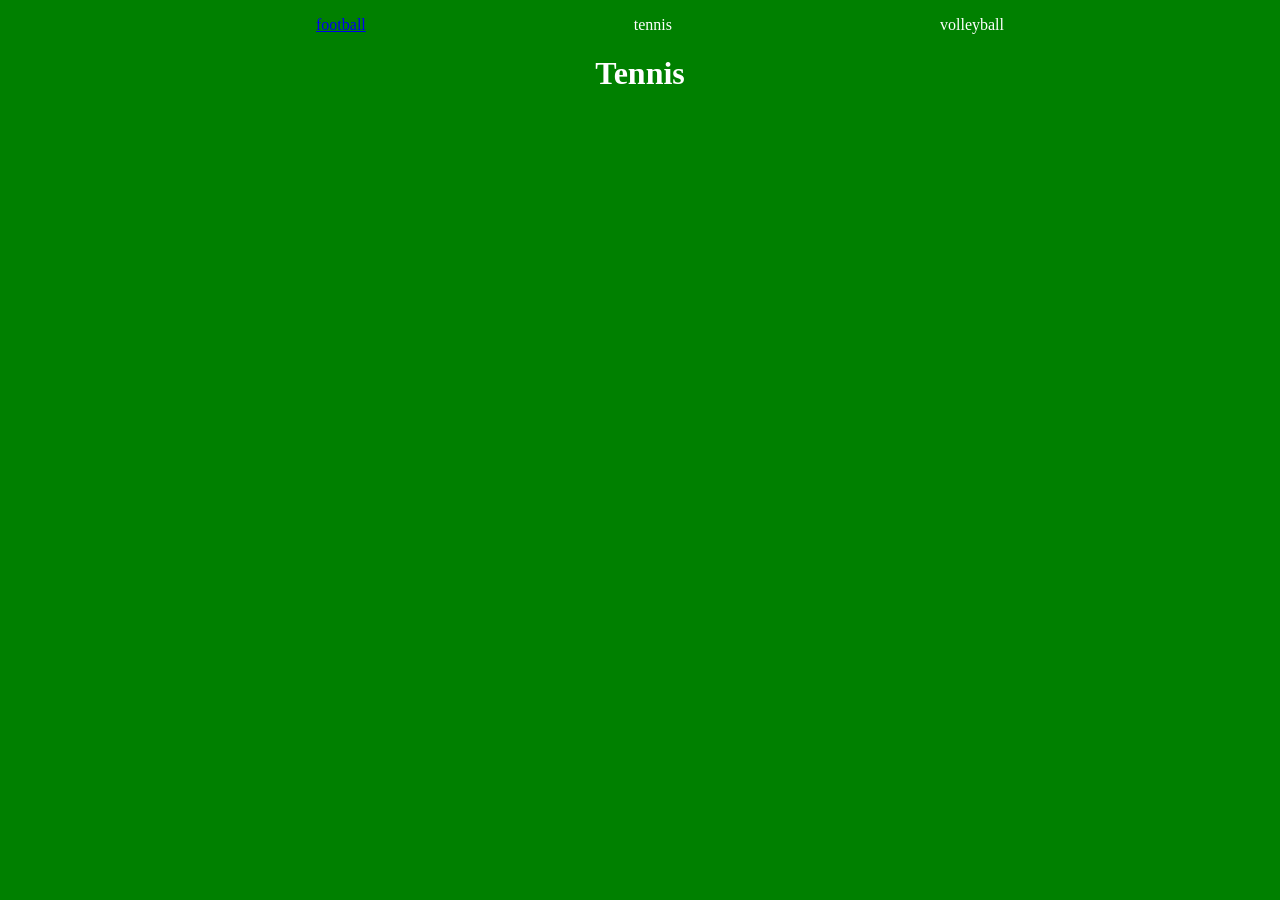
==== tennis.html @ c2c243f4 "upload" ====
<!doctype html>
<html lang="en">
  <head>
    <title>Tennis</title>
    <meta charset="utf-8" />
    <meta
      name="viewport"
      content="width=device-width, initial-scale=1, shrink-to-fit=no"
    />
    <link rel="stylesheet" href="./styles.css" />
  </head>

  <body class="backgroundtennis">
    <nav>
      <div>
        <ul class="tagalighn">
          <li><a href="/index.html"> football</a></li>
          <li>tennis</li>
          <li>volleyball</li>
        </ul>
      </div>
    </nav>

    <h1>Tennis</h1>
  </body>
</html>
---- styles.css ----
.footballBody {
  background-color: red;
}
.backgroundtennis{
background-color: green;

}

h1 {
  color: white;
  text-align: center;
}

#RolandoPicture {
  border-radius: 50%;
}

.footballpar {
  color: white;
  margin:5px ;
  padding: 25px;
  

}

.footballpic {
  display: flex;

  flex-direction: column;
  }


.tagalighn{
  color: white;

  display: flex;
  justify-content: space-evenly;
}

li {
  list-style:  none;
}
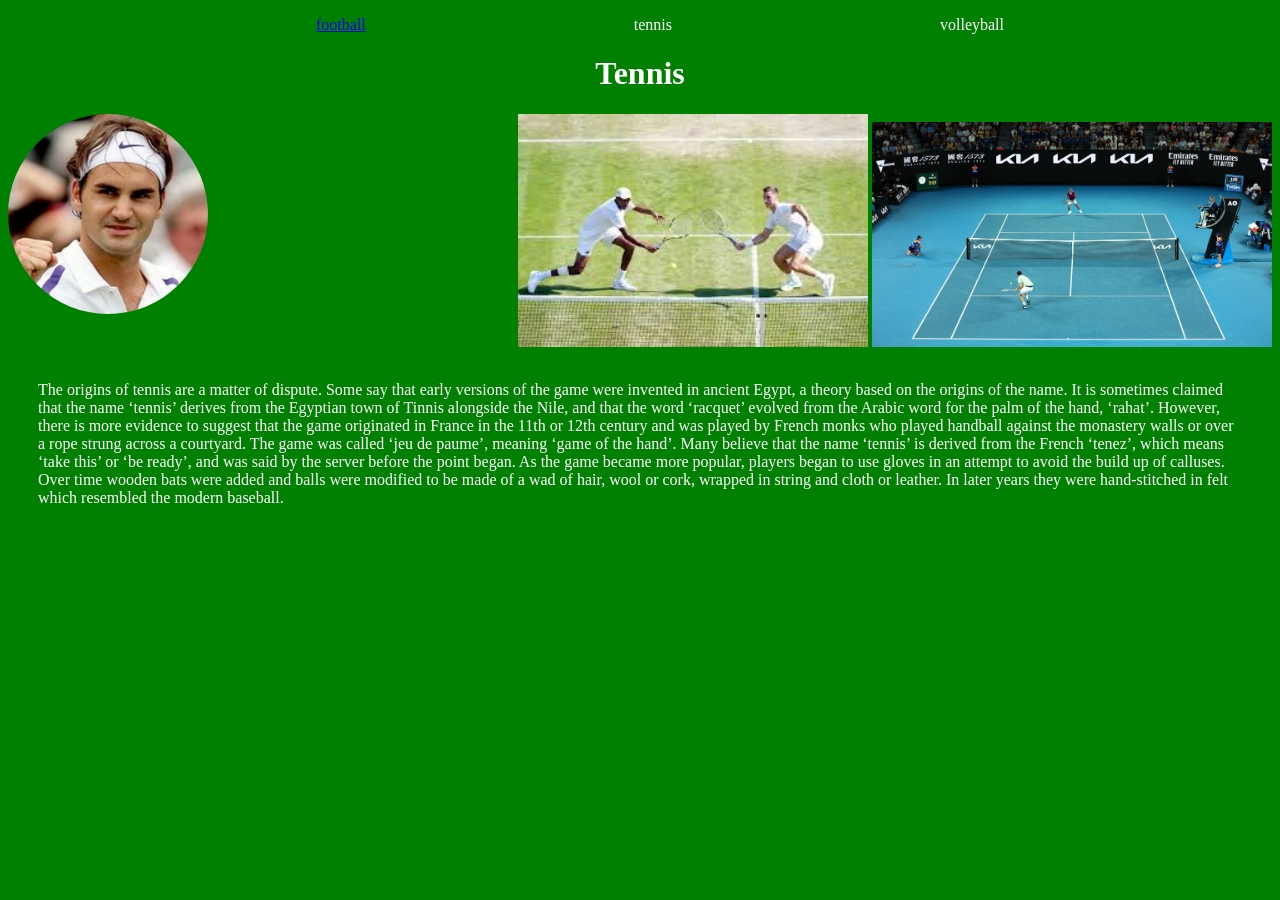
==== commit c4df03bd: "GG" ====
--- a/tennis.html
+++ b/tennis.html
@@ -22,5 +22,38 @@
     </nav>
 
     <h1>Tennis</h1>
+
+    <div class="tennisplayer">
+      <img
+        class="tennisplayerimg"
+        src="./pics/famoustennisplayer.jpg"
+        alt="famoustennisplayer"
+        width="200px"
+      />
+      <div class="class">
+        <img src="./pics/tennisdoubles.jpg" class="" alt="" width="350px" />
+        <img src="./pics/tennismatch.avif" alt="" width="400px" />
+      </div>
+    </div>
+
+    <p>
+      The origins of tennis are a matter of dispute. Some say that early
+      versions of the game were invented in ancient Egypt, a theory based on the
+      origins of the name. It is sometimes claimed that the name ‘tennis’
+      derives from the Egyptian town of Tinnis alongside the Nile, and that the
+      word ‘racquet’ evolved from the Arabic word for the palm of the hand,
+      ‘rahat’. However, there is more evidence to suggest that the game
+      originated in France in the 11th or 12th century and was played by French
+      monks who played handball against the monastery walls or over a rope
+      strung across a courtyard. The game was called ‘jeu de paume’, meaning
+      ‘game of the hand’. Many believe that the name ‘tennis’ is derived from
+      the French ‘tenez’, which means ‘take this’ or ‘be ready’, and was said by
+      the server before the point began. As the game became more popular,
+      players began to use gloves in an attempt to avoid the build up of
+      calluses. Over time wooden bats were added and balls were modified to be
+      made of a wad of hair, wool or cork, wrapped in string and cloth or
+      leather. In later years they were hand-stitched in felt which resembled
+      the modern baseball.
+    </p>
   </body>
 </html>
--- a/styles.css
+++ b/styles.css
@@ -37,6 +37,31 @@
   justify-content: space-evenly;
 }
 
+.picFlex {
+  display: flex;
+  justify-content: space-between;
+}
+
 li {
   list-style:  none;
-}+}
+
+
+.tennisplayerimg{
+  border-radius: 50%;
+  width: 200px;
+  height: 200px;
+}
+
+.tennisplayer{
+
+  display: flex;
+  justify-content: space-between;
+}
+
+p {
+  color: white;
+  margin:5px ;
+  padding: 25px;
+}
+
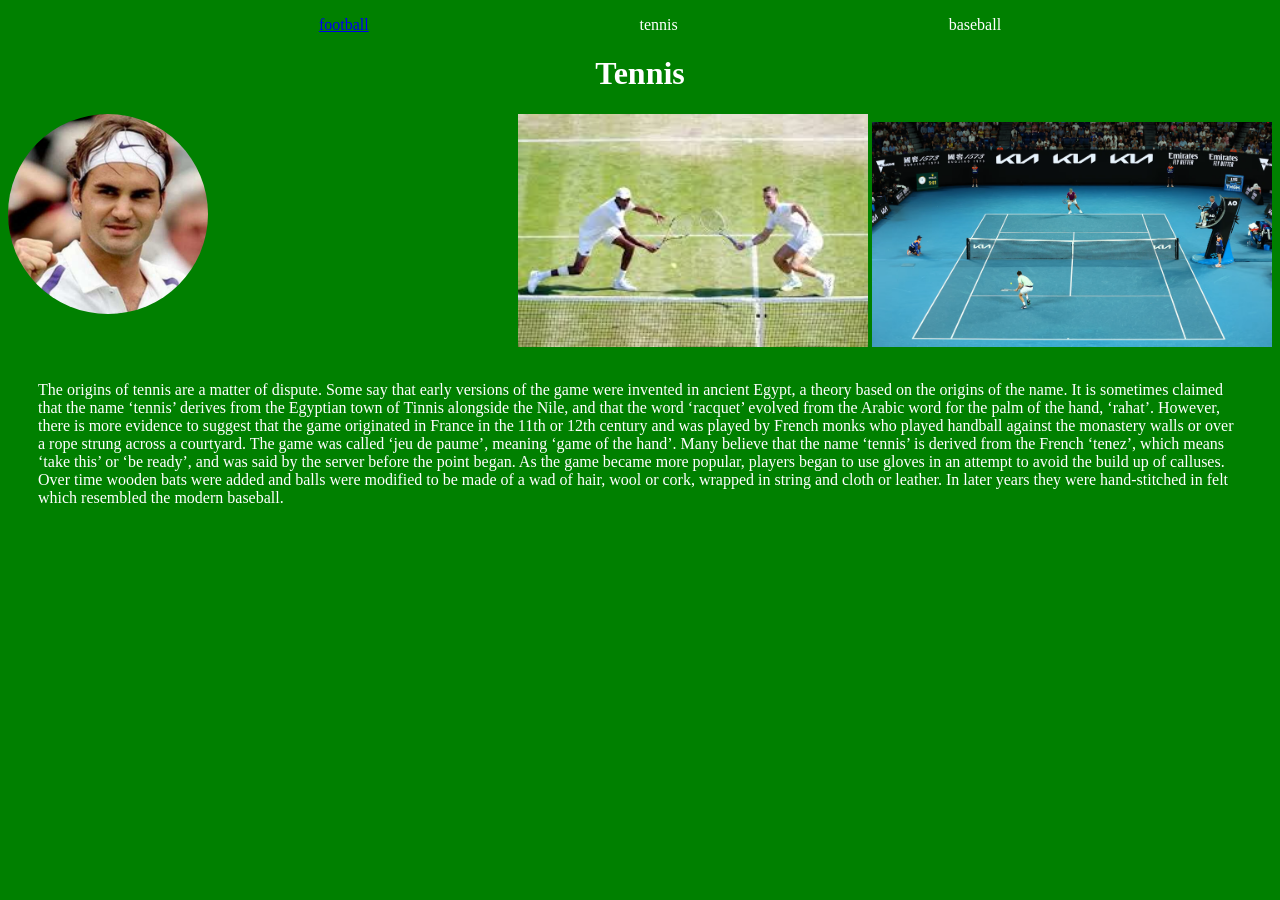
==== commit f41576ed: "update" ====
--- a/tennis.html
+++ b/tennis.html
@@ -16,7 +16,7 @@
         <ul class="tagalighn">
           <li><a href="/index.html"> football</a></li>
           <li>tennis</li>
-          <li>volleyball</li>
+          <li>baseball</li>
         </ul>
       </div>
     </nav>
--- a/styles.css
+++ b/styles.css
@@ -62,6 +62,29 @@
 p {
   color: white;
   margin:5px ;
-  padding: 25px;
+  padding: 25px
 }
 
+@media (max-width:600px) {
+  
+.picFlex {
+  flex-direction: column;
+  align-items: center
+
+}
+p {
+
+  font-size: 1.5em;
+
+
+
+
+
+}
+
+h1 {
+  font-size: 5em;
+
+
+}
+
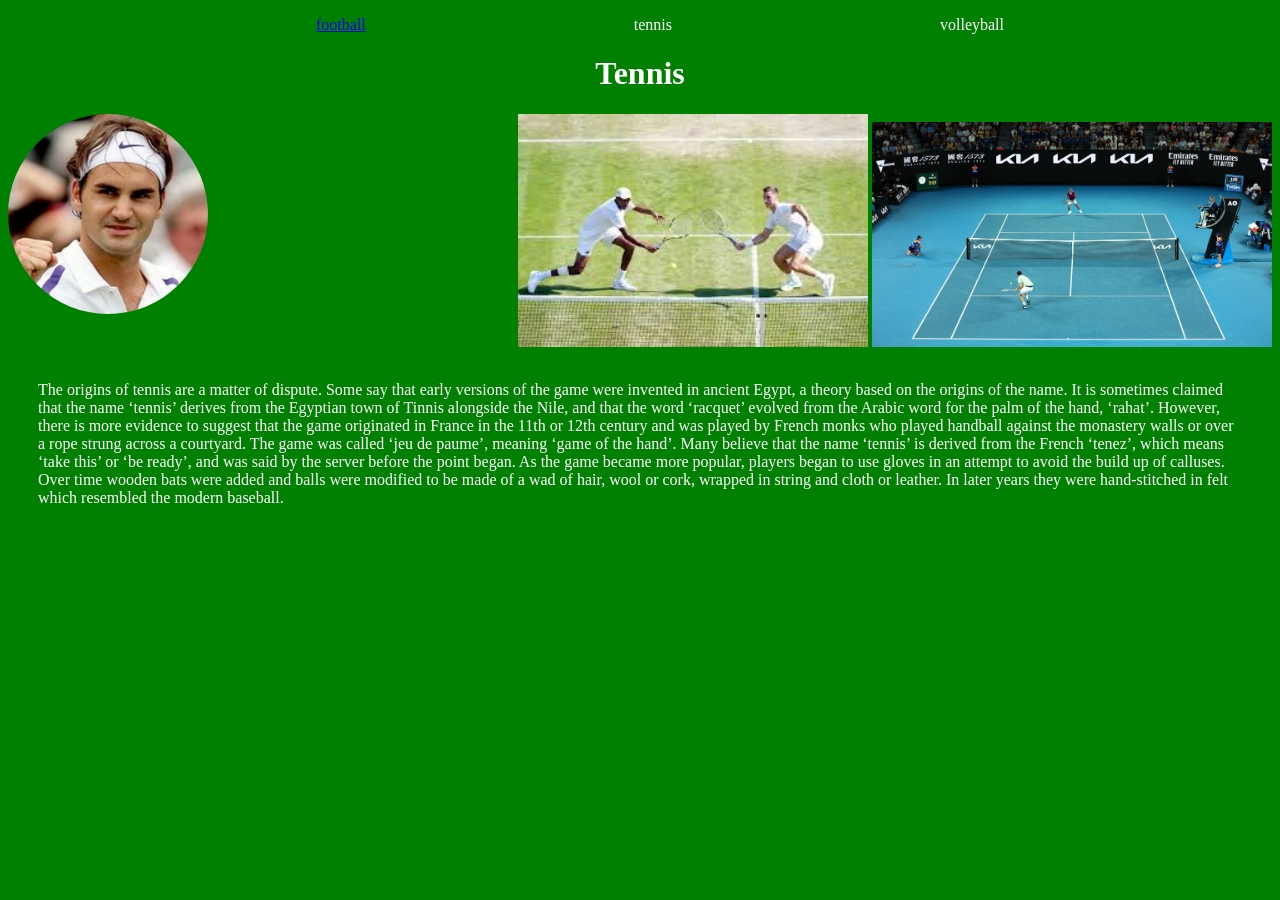
==== commit 531fd43b: "update" ====
--- a/tennis.html
+++ b/tennis.html
@@ -16,7 +16,7 @@
         <ul class="tagalighn">
           <li><a href="/index.html"> football</a></li>
           <li>tennis</li>
-          <li>baseball</li>
+          <li>volleyball</li>
         </ul>
       </div>
     </nav>
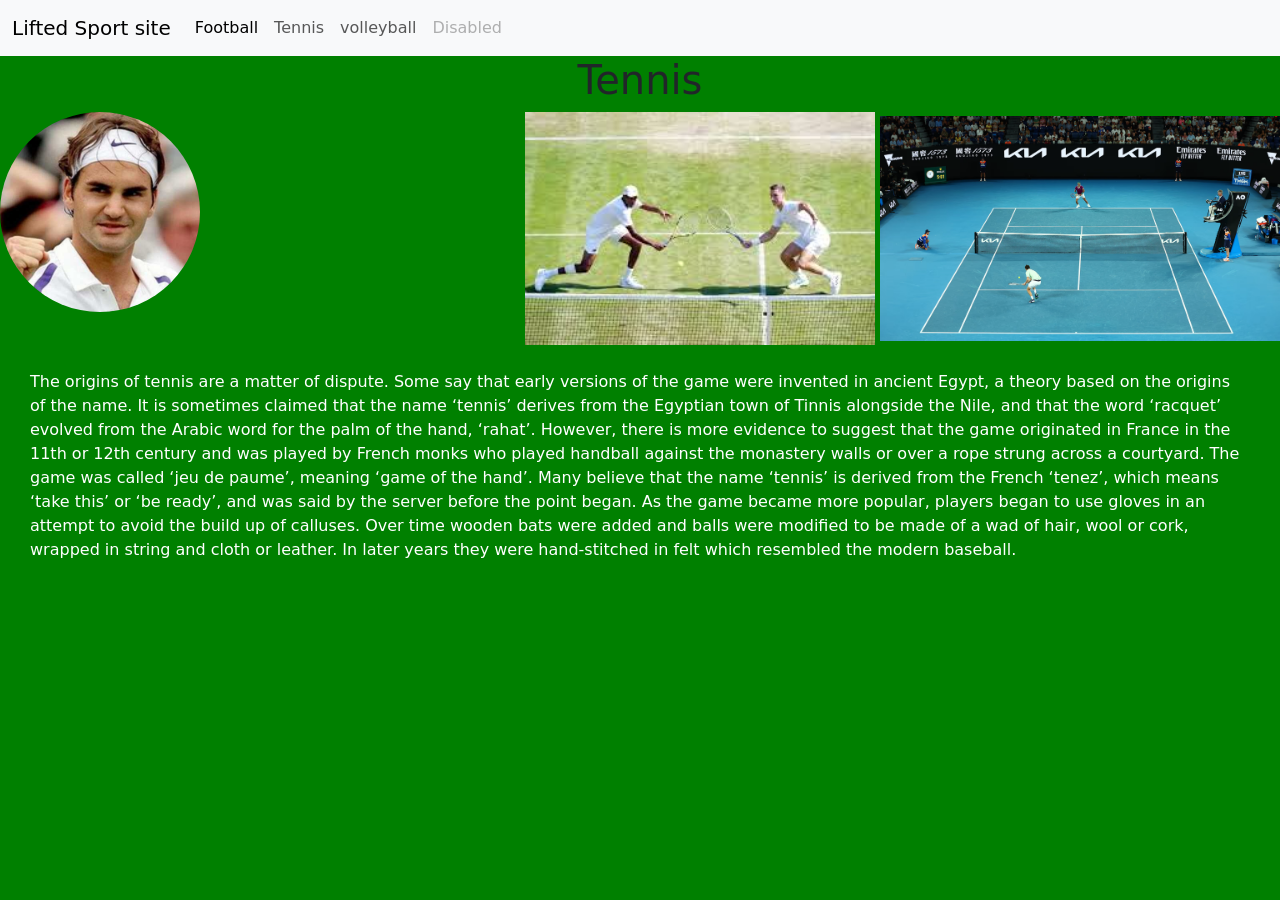
==== commit 60f1cb03: "add bootstrap" ====
--- a/tennis.html
+++ b/tennis.html
@@ -8,18 +8,28 @@
       content="width=device-width, initial-scale=1, shrink-to-fit=no"
     />
     <link rel="stylesheet" href="./styles.css" />
+<link href="https://cdn.jsdelivr.net/npm/bootstrap@5.3.8/dist/css/bootstrap.min.css" rel="stylesheet" integrity="sha384-sRIl4kxILFvY47J16cr9ZwB07vP4J8+LH7qKQnuqkuIAvNWLzeN8tE5YBujZqJLB" crossorigin="anonymous">
+
   </head>
 
   <body class="backgroundtennis">
-    <nav>
-      <div>
-        <ul class="tagalighn">
-          <li><a href="/index.html"> football</a></li>
-          <li>tennis</li>
-          <li>volleyball</li>
-        </ul>
+
+    <nav class="navbar navbar-expand-lg bg-body-tertiary">
+  <div class="container-fluid">
+    <a class="navbar-brand" href="/index.html">Lifted Sport site</a>
+    <button class="navbar-toggler" type="button" data-bs-toggle="collapse" data-bs-target="#navbarNavAltMarkup" aria-controls="navbarNavAltMarkup" aria-expanded="false" aria-label="Toggle navigation">
+      <span class="navbar-toggler-icon"></span>
+    </button>
+    <div class="collapse navbar-collapse" id="navbarNavAltMarkup">
+      <div class="navbar-nav">
+        <a class="nav-link active" aria-current="page" href="/index.html">Football</a>
+        <a class="nav-link" href="/tennis.html">Tennis</a>
+        <a class="nav-link" href="/volleyball.html">volleyball</a>
+        <a class="nav-link disabled" aria-disabled="true">Disabled</a>
       </div>
-    </nav>
+    </div>
+  </div>
+</nav>
 
     <h1>Tennis</h1>
 
@@ -56,4 +66,5 @@
       the modern baseball.
     </p>
   </body>
+  <script src="https://cdn.jsdelivr.net/npm/bootstrap@5.3.8/dist/js/bootstrap.bundle.min.js" integrity="sha384-FKyoEForCGlyvwx9Hj09JcYn3nv7wiPVlz7YYwJrWVcXK/BmnVDxM+D2scQbITxI" crossorigin="anonymous"></script>
 </html>
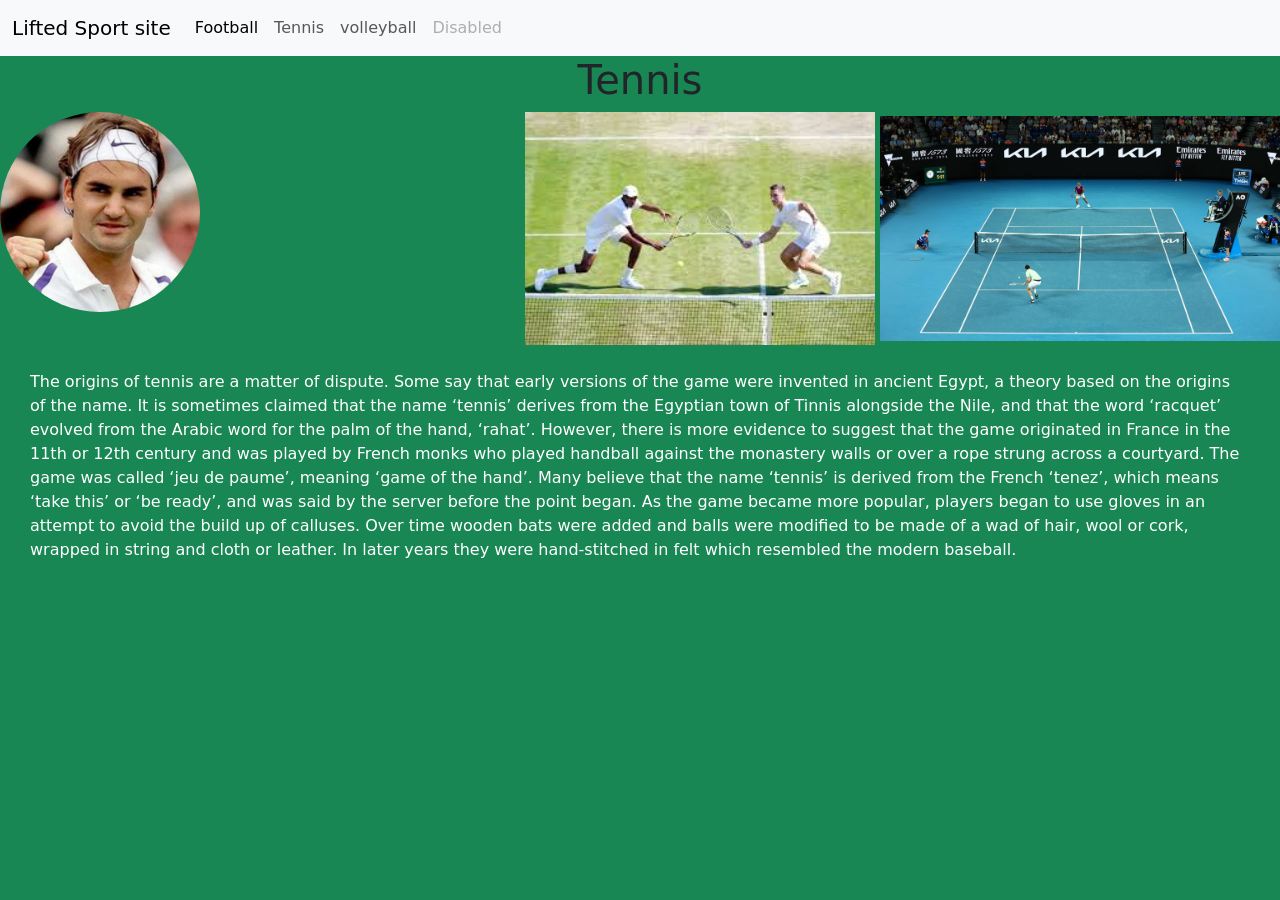
==== commit 5ec8222b: "update" ====
--- a/tennis.html
+++ b/tennis.html
@@ -12,7 +12,7 @@
 
   </head>
 
-  <body class="backgroundtennis">
+  <body class="bg-success">
 
     <nav class="navbar navbar-expand-lg bg-body-tertiary">
   <div class="container-fluid">
